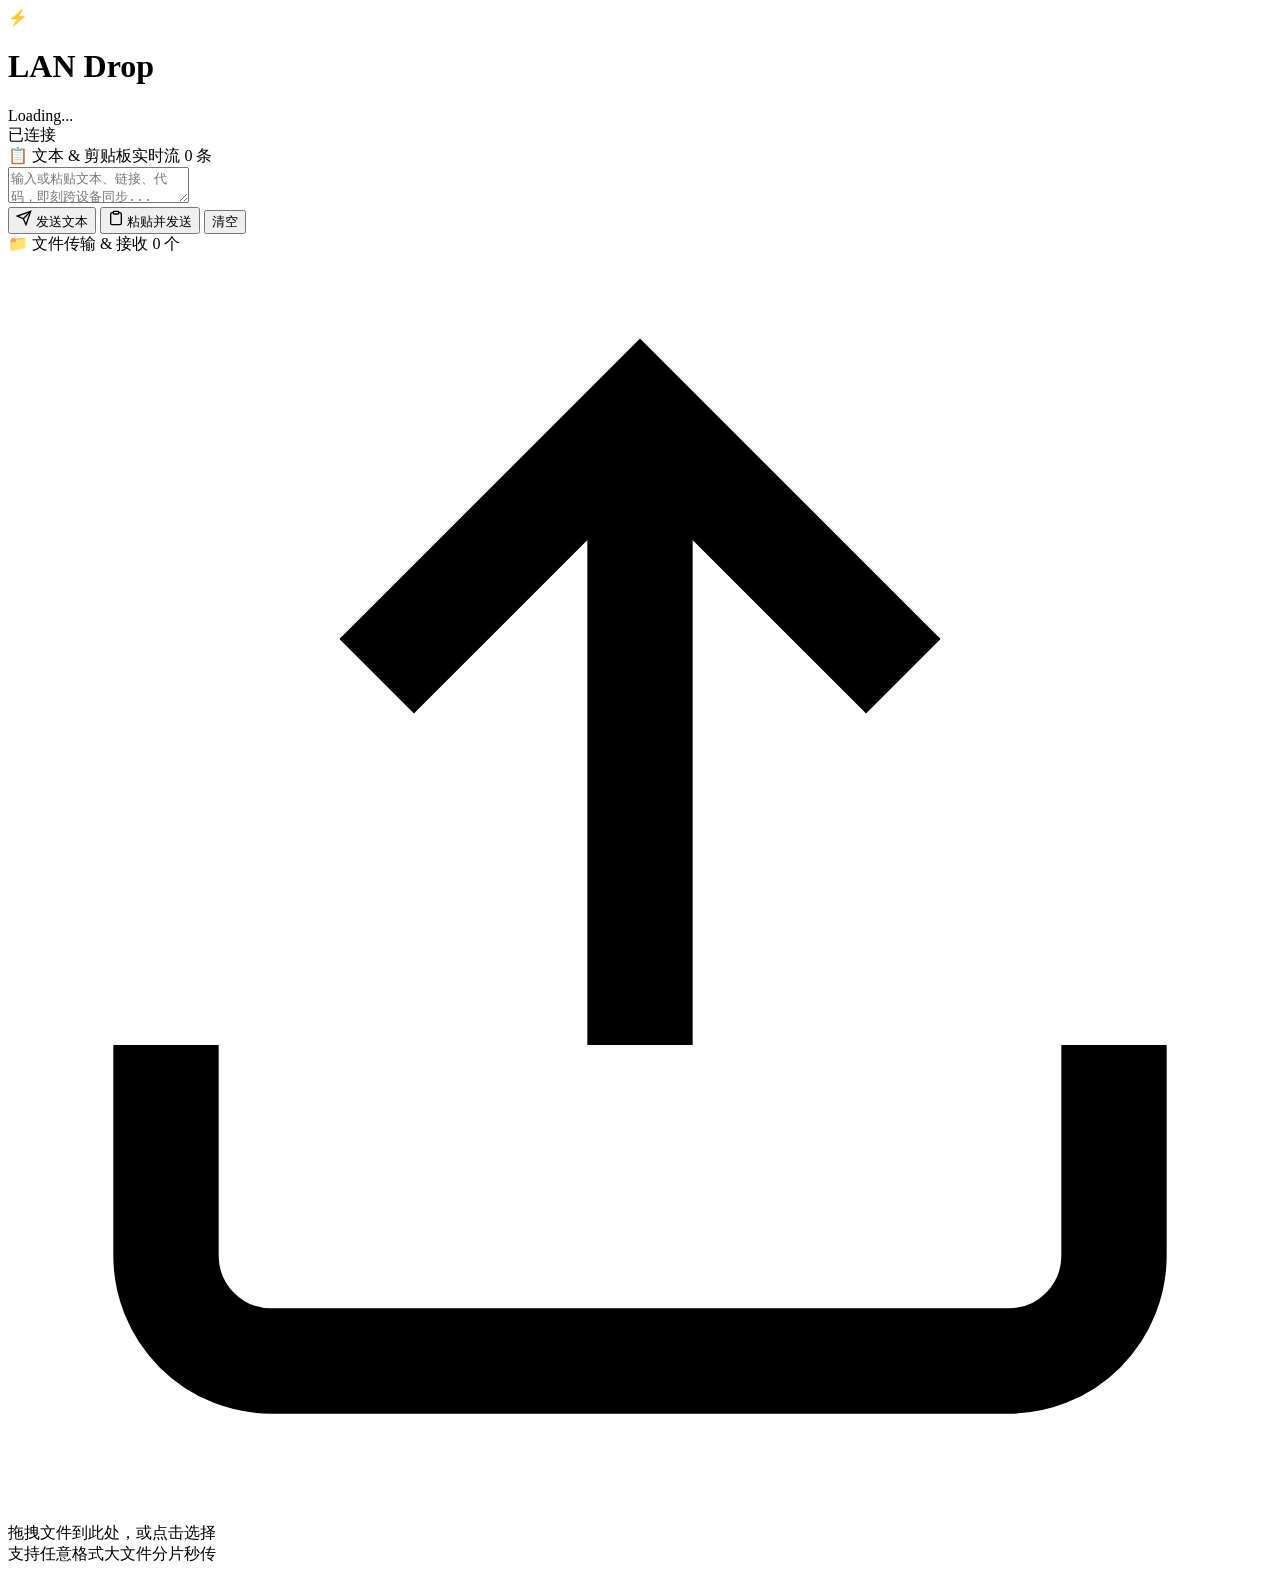
==== webui/assets/index.html @ 89e8c235 "feat: v1.3.0 — Windows 桌面应用与 Android 客户端 用户无需终端与浏览器，双击/安装即用： - desktop/：独立 Go 模块，WebView2 原生窗口加载本机服务" ====
<!DOCTYPE html>
<html lang="zh-CN">
<head>
  <meta charset="UTF-8">
  <meta name="viewport" content="width=device-width, initial-scale=1.0, maximum-scale=1.0, user-scalable=no">
  <title>LAN Drop - 局域网极简跨设备快传</title>
  <link rel="stylesheet" href="/style.css">
</head>
<body>
  <div class="container">
    <!-- Header -->
    <header>
      <div class="brand">
        <div class="logo-icon">⚡</div>
        <div>
          <h1>LAN Drop</h1>
        </div>
      </div>
      <div class="server-info">
        <span id="server-name">Loading...</span>
        <div class="status-badge" id="conn-status">
          <span class="status-dot"></span>
          <span id="conn-text">已连接</span>
        </div>
      </div>
    </header>

    <!-- Main Content Grid -->
    <div class="main-grid">
      <!-- Left: Clipboard & Text Stream -->
      <div class="card">
        <div class="card-title">
          <span>📋 文本 & 剪贴板实时流</span>
          <span class="badge-count" id="text-count">0 条</span>
        </div>

        <div class="text-input-wrapper">
          <textarea id="text-input" placeholder="输入或粘贴文本、链接、代码，即刻跨设备同步..."></textarea>
          <div class="btn-group">
            <button class="btn-primary" id="btn-send-text">
              <svg width="16" height="16" viewBox="0 0 24 24" fill="none" stroke="currentColor" stroke-width="2"><line x1="22" y1="2" x2="11" y2="13"></line><polygon points="22 2 15 22 11 13 2 9 22 2"></polygon></svg>
              发送文本
            </button>
            <button class="btn-secondary" id="btn-paste-send">
              <svg width="16" height="16" viewBox="0 0 24 24" fill="none" stroke="currentColor" stroke-width="2"><path d="M16 4h2a2 2 0 0 1 2 2v14a2 2 0 0 1-2 2H6a2 2 0 0 1-2-2V6a2 2 0 0 1 2-2h2"></path><rect x="8" y="2" width="8" height="4" rx="1" ry="1"></rect></svg>
              粘贴并发送
            </button>
            <button class="btn-secondary btn-sm" id="btn-clear-text" style="margin-left: auto;">清空</button>
          </div>
        </div>

        <div class="text-feed-list" id="text-feed-list">
          <!-- Text items rendered here -->
        </div>
      </div>

      <!-- Right: File Drop & Management -->
      <div class="card">
        <div class="card-title">
          <span>📁 文件传输 & 接收</span>
          <span class="badge-count" id="file-count">0 个</span>
        </div>

        <!-- Dropzone -->
        <div class="dropzone" id="dropzone">
          <input type="file" id="file-input" multiple style="display: none;">
          <svg viewBox="0 0 24 24" fill="none" stroke="currentColor" stroke-width="2">
            <path d="M21 15v4a2 2 0 0 1-2 2H5a2 2 0 0 1-2-2v-4"></path>
            <polyline points="17 8 12 3 7 8"></polyline>
            <line x1="12" y1="3" x2="12" y2="15"></line>
          </svg>
          <div class="drop-tip">拖拽文件到此处，或点击选择</div>
          <div class="drop-sub">支持任意格式大文件分片秒传</div>
        </div>

        <!-- Active Upload Progress Queue -->
        <div class="upload-queue" id="upload-queue"></div>

        <!-- Downloaded File List -->
        <div class="file-list" id="file-list">
          <!-- File cards rendered here -->
        </div>
      </div>
    </div>
  </div>

  <!-- Toast Container -->
  <div class="toast-container" id="toast-container"></div>

  <!-- PIN Modal -->
  <div class="modal-overlay" id="pin-modal" style="display: none;">
    <div class="modal">
      <h2>🔒 请输入 4 位访问 PIN 码</h2>
      <p style="color: var(--text-muted); font-size: 13px;">请查看服务端终端屏幕上显示的 PIN 码或直接扫码免密进入</p>
      <input type="password" id="pin-input" class="pin-input" maxlength="6" autofocus placeholder="••••">
      <button class="btn-primary" id="btn-submit-pin" style="width: 100%;">确认进入</button>
    </div>
  </div>

  <!-- Media Preview Modal -->
  <div class="modal-overlay preview-overlay" id="preview-modal" style="display: none;">
    <div class="preview-body" id="preview-body"></div>
  </div>

  <script src="/app.js"></script>
</body>
</html>
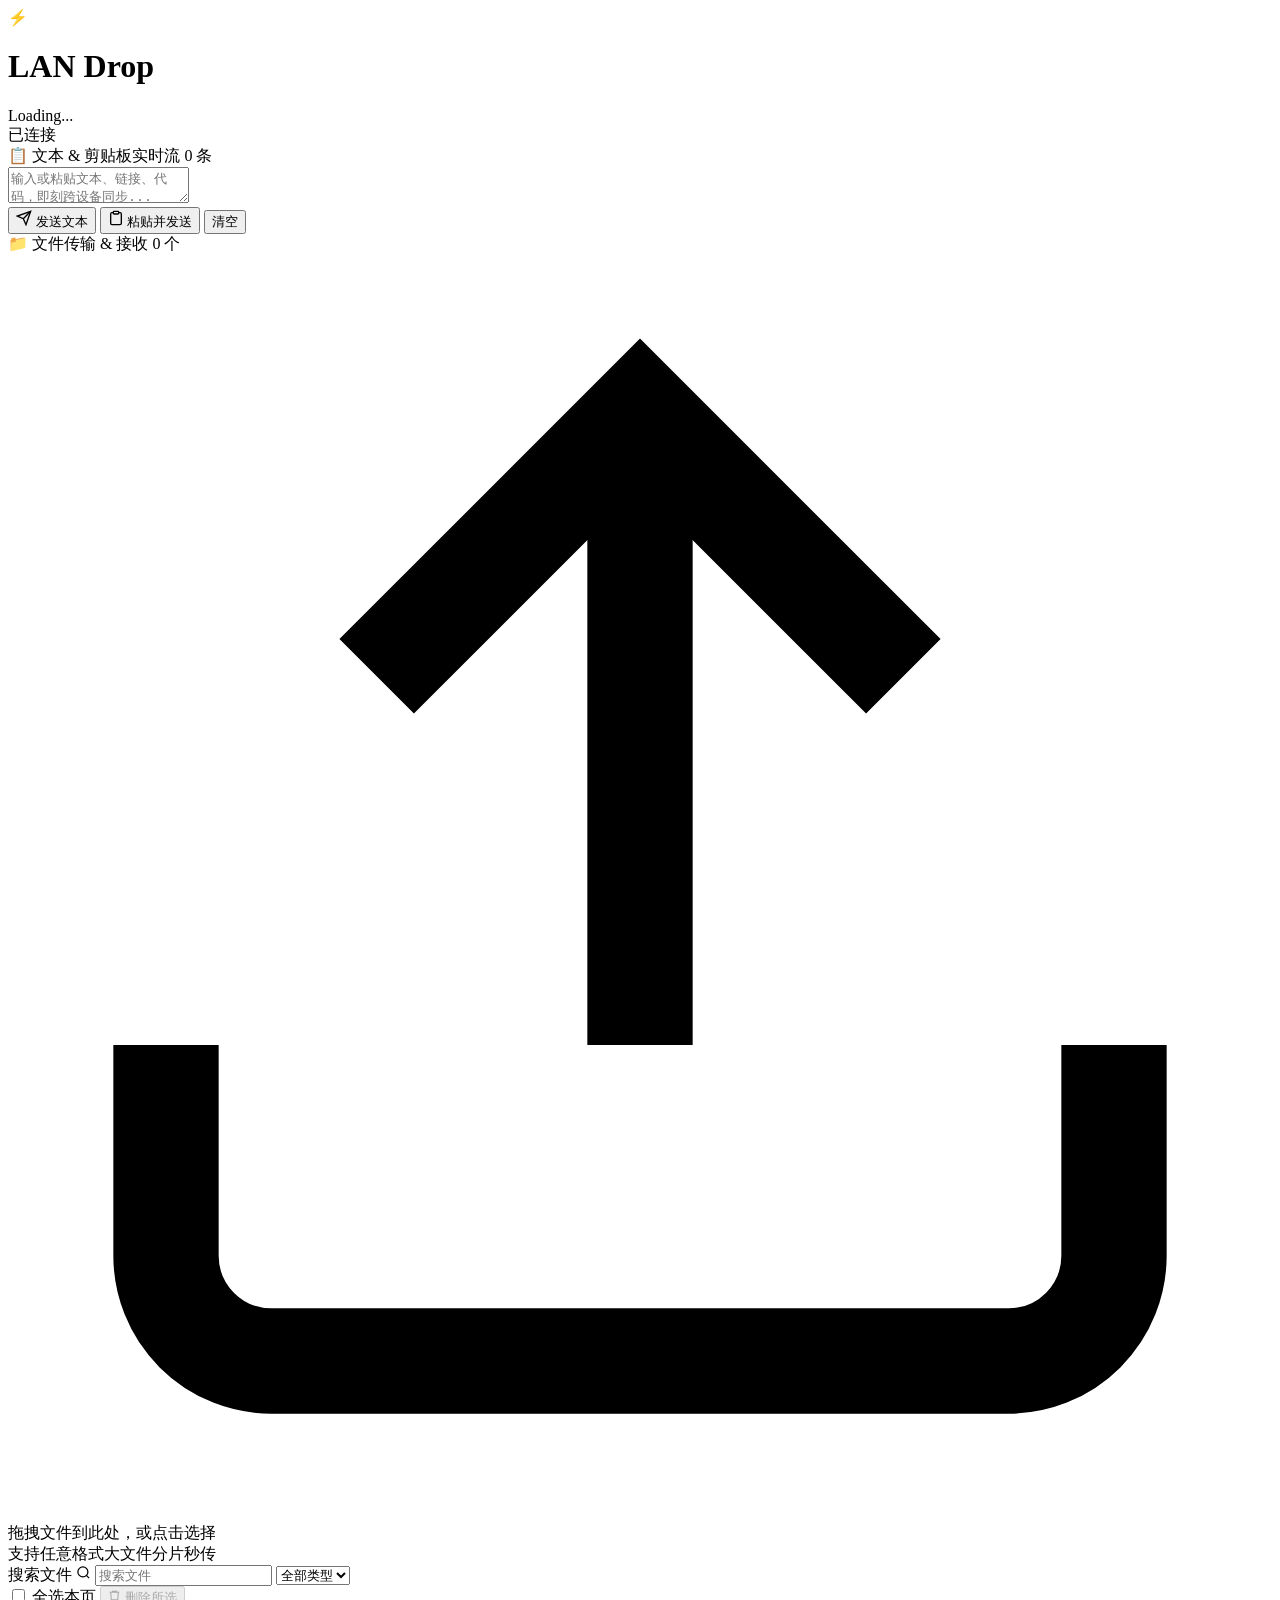
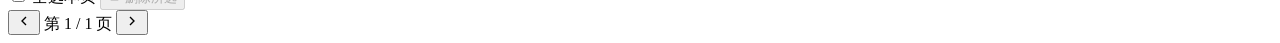
==== commit 7186c962: "发布 1.5.0：安全加固、桌面体验与自动发现" ====
--- a/webui/assets/index.html
+++ b/webui/assets/index.html
@@ -3,6 +3,7 @@
 <head>
   <meta charset="UTF-8">
   <meta name="viewport" content="width=device-width, initial-scale=1.0, maximum-scale=1.0, user-scalable=no">
+  <meta name="referrer" content="no-referrer">
   <title>LAN Drop - 局域网极简跨设备快传</title>
   <link rel="stylesheet" href="/style.css">
 </head>
@@ -18,6 +19,26 @@
       </div>
       <div class="server-info">
         <span id="server-name">Loading...</span>
+        <div class="desktop-actions" id="desktop-actions" hidden>
+          <button class="icon-button" id="btn-desktop-open-folder" type="button" title="打开接收目录" aria-label="打开接收目录">
+            <svg width="16" height="16" viewBox="0 0 24 24" fill="none" stroke="currentColor" stroke-width="2" aria-hidden="true"><path d="M3 7h5l2 2h11v10H3z"></path><path d="M3 7V5h6l2 2"></path></svg>
+          </button>
+          <button class="icon-button" id="btn-desktop-copy-address" type="button" title="复制连接地址" aria-label="复制连接地址">
+            <svg width="16" height="16" viewBox="0 0 24 24" fill="none" stroke="currentColor" stroke-width="2" aria-hidden="true"><rect width="14" height="14" x="8" y="8" rx="2"></rect><path d="M4 16c-1.1 0-2-.9-2-2V4c0-1.1.9-2 2-2h10c1.1 0 2 .9 2 2"></path></svg>
+          </button>
+          <button class="icon-button" id="btn-desktop-settings" type="button" title="连接与存储设置" aria-label="连接与存储设置">
+            <svg width="16" height="16" viewBox="0 0 24 24" fill="none" stroke="currentColor" stroke-width="2" aria-hidden="true"><circle cx="12" cy="12" r="3"></circle><path d="M19.4 15a1.7 1.7 0 0 0 .3 1.9l.1.1-2.8 2.8-.1-.1a1.7 1.7 0 0 0-1.9-.3 1.7 1.7 0 0 0-1 1.6v.2h-4V21a1.7 1.7 0 0 0-1-1.6 1.7 1.7 0 0 0-1.9.3l-.1.1L4.2 17l.1-.1a1.7 1.7 0 0 0 .3-1.9A1.7 1.7 0 0 0 3 14H2.8v-4H3a1.7 1.7 0 0 0 1.6-1 1.7 1.7 0 0 0-.3-1.9L4.2 7 7 4.2l.1.1a1.7 1.7 0 0 0 1.9.3A1.7 1.7 0 0 0 10 3V2.8h4V3a1.7 1.7 0 0 0 1 1.6 1.7 1.7 0 0 0 1.9-.3l.1-.1L19.8 7l-.1.1a1.7 1.7 0 0 0-.3 1.9 1.7 1.7 0 0 0 1.6 1h.2v4H21a1.7 1.7 0 0 0-1.6 1z"></path></svg>
+          </button>
+        </div>
+        <button class="btn-secondary btn-sm btn-qr" id="btn-show-qr" type="button" title="显示连接二维码" aria-haspopup="dialog" aria-controls="qr-modal" aria-expanded="false" hidden>
+          <svg width="14" height="14" viewBox="0 0 24 24" fill="none" stroke="currentColor" stroke-width="2" aria-hidden="true">
+            <rect width="5" height="5" x="3" y="3" rx="1"></rect>
+            <rect width="5" height="5" x="16" y="3" rx="1"></rect>
+            <rect width="5" height="5" x="3" y="16" rx="1"></rect>
+            <path d="M16 16h2v2h-2zM21 16v5h-5M21 21h.01"></path>
+          </svg>
+          连接二维码
+        </button>
         <div class="status-badge" id="conn-status">
           <span class="status-dot"></span>
           <span id="conn-text">已连接</span>
@@ -77,9 +98,49 @@
         <div class="upload-queue" id="upload-queue"></div>
 
         <!-- Downloaded File List -->
+        <div class="file-toolbar" aria-label="文件筛选与批量操作">
+          <label class="file-search">
+            <span class="sr-only">搜索文件</span>
+            <svg width="15" height="15" viewBox="0 0 24 24" fill="none" stroke="currentColor" stroke-width="2" aria-hidden="true">
+              <circle cx="11" cy="11" r="8"></circle>
+              <path d="m21 21-4.35-4.35"></path>
+            </svg>
+            <input id="file-search" type="search" placeholder="搜索文件" autocomplete="off">
+          </label>
+          <select id="file-type-filter" class="file-filter" aria-label="按文件类型筛选">
+            <option value="all">全部类型</option>
+            <option value="image">图片</option>
+            <option value="video">视频</option>
+            <option value="audio">音频</option>
+            <option value="document">文档</option>
+            <option value="archive">压缩包</option>
+            <option value="other">其他</option>
+          </select>
+        </div>
+        <div class="file-batch-bar">
+          <label class="select-all-label">
+            <input id="file-select-all" type="checkbox">
+            <span>全选本页</span>
+          </label>
+          <button class="btn-danger btn-sm" id="btn-delete-selected" type="button" disabled>
+            <svg width="13" height="13" viewBox="0 0 24 24" fill="none" stroke="currentColor" stroke-width="2" aria-hidden="true">
+              <path d="M3 6h18M8 6V4h8v2M19 6l-1 14H6L5 6"></path>
+            </svg>
+            删除所选
+          </button>
+        </div>
         <div class="file-list" id="file-list">
           <!-- File cards rendered here -->
         </div>
+        <nav class="pagination" aria-label="文件分页">
+          <button class="icon-button" id="btn-prev-page" type="button" title="上一页" aria-label="上一页">
+            <svg width="16" height="16" viewBox="0 0 24 24" fill="none" stroke="currentColor" stroke-width="2" aria-hidden="true"><path d="m15 18-6-6 6-6"></path></svg>
+          </button>
+          <span id="page-status">第 1 / 1 页</span>
+          <button class="icon-button" id="btn-next-page" type="button" title="下一页" aria-label="下一页">
+            <svg width="16" height="16" viewBox="0 0 24 24" fill="none" stroke="currentColor" stroke-width="2" aria-hidden="true"><path d="m9 18 6-6-6-6"></path></svg>
+          </button>
+        </nav>
       </div>
     </div>
   </div>
@@ -102,6 +163,64 @@
     <div class="preview-body" id="preview-body"></div>
   </div>
 
+  <!-- Connect QR Modal -->
+  <div class="modal-overlay" id="qr-modal" role="dialog" aria-modal="true" aria-labelledby="qr-title" style="display: none;">
+    <div class="modal qr-modal">
+      <div class="qr-modal-header">
+        <h2 id="qr-title">手机连接</h2>
+        <button class="icon-button" id="btn-close-qr" type="button" title="关闭" aria-label="关闭二维码">
+          <svg width="18" height="18" viewBox="0 0 24 24" fill="none" stroke="currentColor" stroke-width="2" aria-hidden="true">
+            <path d="M18 6 6 18M6 6l12 12"></path>
+          </svg>
+        </button>
+      </div>
+      <div class="qr-image-box">
+        <div class="qr-loading" id="qr-loading" role="status">正在生成二维码...</div>
+        <img id="qr-image" width="232" height="232" alt="LAN Drop 手机连接二维码" hidden>
+      </div>
+      <div class="qr-details" id="qr-details" hidden>
+        <div class="qr-detail-label">连接地址</div>
+        <div class="qr-address-row">
+          <code class="qr-url" id="qr-url"></code>
+          <button class="icon-button qr-copy-button" id="btn-copy-qr-url" type="button" title="复制连接地址" aria-label="复制连接地址">
+            <svg width="16" height="16" viewBox="0 0 24 24" fill="none" stroke="currentColor" stroke-width="2" aria-hidden="true">
+              <rect width="14" height="14" x="8" y="8" rx="2"></rect>
+              <path d="M4 16c-1.1 0-2-.9-2-2V4c0-1.1.9-2 2-2h10c1.1 0 2 .9 2 2"></path>
+            </svg>
+          </button>
+        </div>
+        <div class="qr-pin-hint" id="qr-pin-hint"></div>
+      </div>
+    </div>
+  </div>
+
+  <!-- Native desktop settings -->
+  <div class="modal-overlay" id="desktop-settings-modal" role="dialog" aria-modal="true" aria-labelledby="desktop-settings-title" style="display: none;">
+    <div class="modal desktop-settings-modal">
+      <div class="qr-modal-header">
+        <h2 id="desktop-settings-title">连接与存储</h2>
+        <button class="icon-button" id="btn-close-desktop-settings" type="button" title="关闭" aria-label="关闭设置">
+          <svg width="18" height="18" viewBox="0 0 24 24" fill="none" stroke="currentColor" stroke-width="2" aria-hidden="true"><path d="M18 6 6 18M6 6l12 12"></path></svg>
+        </button>
+      </div>
+      <label class="settings-field">
+        <span>局域网网卡</span>
+        <select id="desktop-adapter-select"></select>
+      </label>
+      <div class="settings-field">
+        <span>接收目录</span>
+        <div class="settings-value-row">
+          <code id="desktop-upload-dir"></code>
+          <button class="btn-secondary btn-sm" id="btn-desktop-change-folder" type="button">更改</button>
+        </div>
+      </div>
+      <div class="settings-field">
+        <span>连接地址</span>
+        <code id="desktop-connect-url"></code>
+      </div>
+    </div>
+  </div>
+
   <script src="/app.js"></script>
 </body>
 </html>
